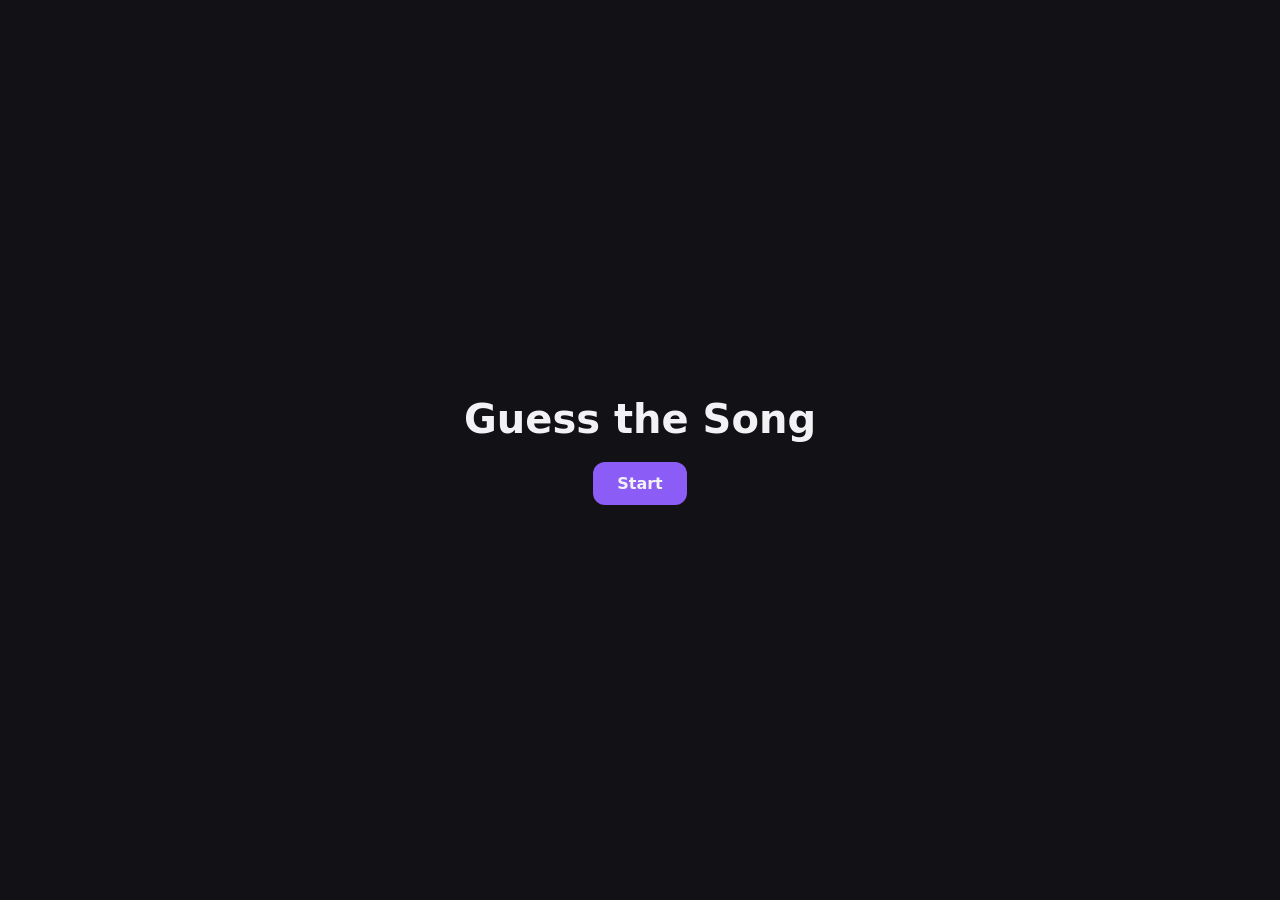
==== client/index.html @ 5b8e361a "Complete UI for single player" ====
<!doctype html>
<html>
  <head>
    <meta charset="utf-8" />
    <!-- Without this, phones pretend to be a ~980px-wide desktop screen and
         shrink the whole page down. This says "use the real screen width". -->
    <meta name="viewport" content="width=device-width, initial-scale=1" />
    <title>Guess the Song</title>
    <link rel="stylesheet" href="style.css" />
    <script type="module" src="script.js"></script>
  </head>
  <body>
    <!-- Everything visible is drawn here by render() in script.js.
         This file never changes between screens. -->
    <div id="app"></div>

    <!-- One shared audio player for the whole game. It's outside #app so that
         render() never destroys it, and it has no "controls" attribute, so it's
         invisible; script.js drives it. -->
    <audio id="player"></audio>
  </body>
</html>
---- client/style.css ----
/* ---------------------------------------------------------------------------
   Colours and sizes. Change the look here; everything below uses these.
   `--name: value` defines a CSS variable; `var(--name)` reads it.
   --------------------------------------------------------------------------- */

:root {
  --bg: #121216;           /* Page background */
  --surface: #1f1f27;      /* Buttons, sidebar, bar background */
  --surface-hover: #2b2b36;
  --text: #f2f2f5;
  --muted: #9b9bab;        /* Less important text */
  --accent: #8b5cf6;       /* Main buttons, timer, focus outline */
  --correct: #22c55e;
  --wrong: #ef4444;
  --radius: 12px;

  /* Tells the browser the page is dark, so built-in bits (scrollbars,
     form controls) are drawn dark too. */
  color-scheme: dark;
}

/* ---------------------------------------------------------------------------
   Basics
   --------------------------------------------------------------------------- */

/* By default an element's width doesn't include its padding and border, so
   `width: 100%` plus padding overflows. border-box makes width include them. */
* {
  box-sizing: border-box;
}

body {
  margin: 0; /* Browsers add 8px by default */
  background: var(--bg);
  color: var(--text);
  font-family: system-ui, sans-serif; /* The operating system's own font */
}

#app {
  /* At least the screen's height (taller if the content needs it, e.g. a long
     results list). 100vh on phones ignores the browser's address bar, so the
     bottom gets hidden under it; 100dvh ("dynamic") fixes that. Browsers that
     don't know dvh ignore the second line and keep the first. */
  min-height: 100vh;
  min-height: 100dvh;
  padding: 16px;
}

h1,
p {
  margin: 0; /* Spacing comes from `gap` on the layouts instead */
}

/* ---------------------------------------------------------------------------
   Buttons
   --------------------------------------------------------------------------- */

button {
  font: inherit; /* Buttons don't inherit the page font by default */
  color: var(--text);
  background: var(--surface);
  border: none;
  border-radius: var(--radius);
  padding: 12px 24px;
  cursor: pointer;
  transition: background 0.15s, transform 0.05s; /* Animate these changes */
}

/* :hover = mouse over it; :active = being pressed. :not(:disabled) so greyed
   out buttons don't react. */
button:hover:not(:disabled) {
  background: var(--surface-hover);
}

button:active:not(:disabled) {
  transform: scale(0.97);
}

/* An outline when reached with the keyboard (Tab). :focus-visible, unlike
   :focus, doesn't show it after a mouse click. */
button:focus-visible {
  outline: 3px solid var(--accent);
  outline-offset: 2px;
}

button:disabled {
  cursor: default;
}

/* Start, Next, Play again */
button.primary {
  background: var(--accent);
  font-weight: 700;
}

button.primary:hover {
  background: #7c4ae8;
}

/* ---------------------------------------------------------------------------
   Centred layout: START, LOADING, RESULTS
   Flexbox lines items up in one direction (here: a column), centred.
   --------------------------------------------------------------------------- */

.layout-center {
  display: flex;
  flex-direction: column;
  align-items: center;     /* Centre horizontally */
  justify-content: center; /* Centre vertically */
  gap: 20px;               /* Space between items */
  text-align: center;
}

h1 {
  font-size: 2.5rem; /* rem = times the page's base font size (usually 16px) */
}

.message {
  color: var(--muted);
  font-size: 1.25rem;
}

.error {
  color: var(--wrong);
}

.final-score {
  font-size: 3rem;
  font-weight: 800;
}

.results {
  list-style: none;
  margin: 0;
  padding: 0;
  width: min(32rem, 100%); /* 32rem wide, but never wider than the screen */
  display: flex;
  flex-direction: column;
  gap: 8px;
}

.results li {
  display: flex;
  justify-content: space-between; /* Title left, result right */
  gap: 16px;
  padding: 12px 16px;
  background: var(--surface);
  border-radius: var(--radius);
  text-align: left;
}

/* The result ("+740 (2.6 s)", "✗ wrong") stays on one line; a long title
   wraps instead. */
.results li span:last-child {
  white-space: nowrap;
}

/* ---------------------------------------------------------------------------
   Round layout: PLAYING and REVEAL
   CSS Grid places items in rows AND columns at once. grid-template-areas
   draws the layout as a little map; each child says which area it goes in.
   --------------------------------------------------------------------------- */

.layout-round {
  display: grid;
  /* An empty 14rem column on the left balances the 14rem sidebar on the right,
     so the stage (1fr = the rest) sits in the true middle of the screen. */
  grid-template-columns: 14rem 1fr 14rem;
  grid-template-rows: 1fr auto; /* Top takes the rest; bottom fits its content */
  grid-template-areas:
    ".      stage  sidebar"
    "bottom bottom bottom";  /* "." = an empty cell */
  gap: 16px;
}

/* Round number and messages, centred, starting about a quarter of the way down. */
.stage {
  grid-area: stage;
  display: flex;
  flex-direction: column;
  align-items: center;
  gap: 12px;
  padding-top: 18dvh;
  text-align: center;
}

.round-counter {
  font-size: 2.25rem;
  font-weight: 800;
}

.verdict {
  font-size: 1.75rem;
  font-weight: 700;
}

.verdict.correct {
  color: var(--correct);
}

.verdict.wrong {
  color: var(--wrong);
}

/* Scores, top right */
.sidebar {
  grid-area: sidebar;
  align-self: start; /* Only as tall as its content, not the whole row */
  padding: 16px;
  background: var(--surface);
  border-radius: var(--radius);
}

.sidebar h2 {
  margin: 0 0 8px;
  font-size: 0.8rem;
  text-transform: uppercase;
  letter-spacing: 0.08em;
  color: var(--muted);
}

.players {
  list-style: none;
  margin: 0;
  padding: 0;
}

.players li {
  display: flex;
  justify-content: space-between;
  font-weight: 600;
}

/* Timer and choices, along the bottom */
.bottom {
  grid-area: bottom;
  display: flex;
  flex-direction: column;
  gap: 12px;
}

.timebar {
  height: 8px;
  background: var(--surface);
  border-radius: 999px; /* Fully rounded ends */
  overflow: hidden;     /* Clip the fill to the rounded shape */
}

.timebar-fill {
  height: 100%;
  background: var(--accent);
  /* Its width is animated from script.js (timeBar) */
}

/* Choices in a 2-column grid; rows are added as needed. */
.choices {
  display: grid;
  grid-template-columns: 1fr 1fr; /* Two equal columns */
  gap: 12px;
}

.choice {
  min-height: 4.5rem;
  font-size: 1.15rem;
  font-weight: 600;
  overflow-wrap: anywhere; /* Long titles wrap instead of overflowing */
}

/* With an odd number of choices, the last one is alone in its row: let it
   span both columns. :nth-child(odd) = 1st, 3rd, 5th... child; combined with
   :last-child it only matches when the LAST one is in an odd position. */
.choice:last-child:nth-child(odd) {
  grid-column: 1 / -1; /* From the first column line to the last */
}

/* Greyed out: while the clip loads, and on REVEAL for the choices that
   weren't the answer or your pick. */
.choice:disabled {
  opacity: 0.45;
}

/* REVEAL colours. These come after .choice:disabled and are equally specific,
   so they win and stay at full opacity. */
.choice.correct {
  opacity: 1;
  background: var(--correct);
  color: #0b0b0f;
}

.choice.wrong {
  opacity: 1;
  background: var(--wrong);
}

/* ---------------------------------------------------------------------------
   Narrow screens (phones, portrait tablets): sidebar becomes a slim strip on
   top. Below ~800px, two 14rem side columns would squeeze the stage so much
   that "Round 2 / 5" breaks onto two lines.
   A media query applies its rules only when the condition is true.
   --------------------------------------------------------------------------- */

@media (max-width: 800px) {
  .layout-round {
    grid-template-columns: 1fr;
    grid-template-rows: auto 1fr auto;
    grid-template-areas:
      "sidebar"
      "stage"
      "bottom";
  }

  .stage {
    padding-top: 8dvh;
  }

  .sidebar {
    display: flex;
    align-items: center;
    gap: 16px;
    padding: 8px 16px;
  }

  .sidebar h2 {
    margin: 0;
  }

  .players {
    flex: 1; /* Take the rest of the strip */
  }

  .choice {
    min-height: 4rem;
    font-size: 1rem;
  }
}
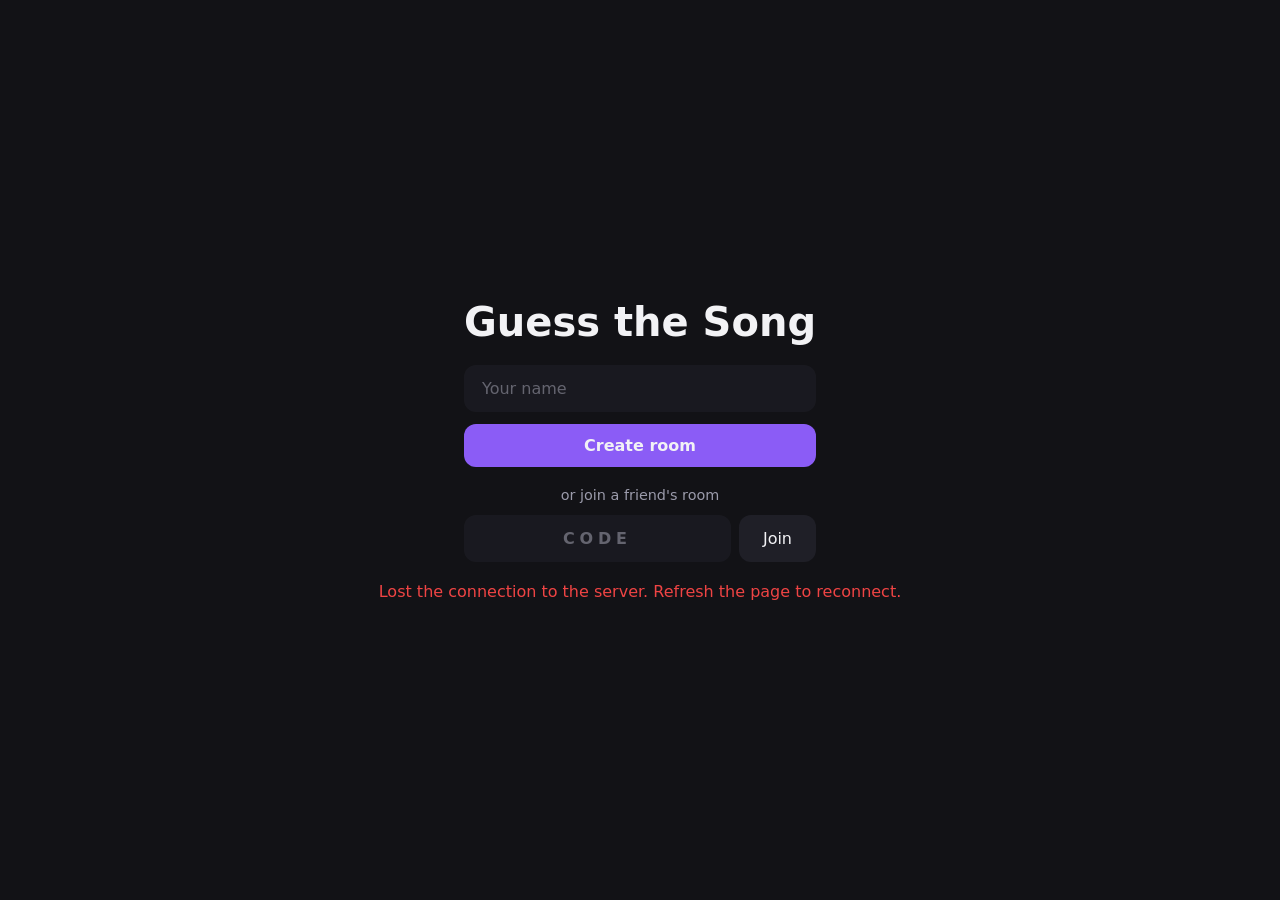
==== commit 07bd13fd: "Create playable multiplayer game" ====
--- a/client/index.html
+++ b/client/index.html
@@ -18,5 +18,10 @@
          render() never destroys it, and it has no "controls" attribute, so it's
          invisible; script.js drives it. -->
     <audio id="player"></audio>
+
+    <!-- Never plays: it only downloads the next round's clip during REVEAL,
+         while "player" is still busy with the current song. Once downloaded,
+         the clip is in the browser's cache for "player" to use. -->
+    <audio id="preloader" preload="auto" muted></audio>
   </body>
 </html>
--- a/client/style.css
+++ b/client/style.css
@@ -98,7 +98,35 @@
 }
 
 /* ---------------------------------------------------------------------------
-   Centred layout: START, LOADING, RESULTS
+   Text fields
+   --------------------------------------------------------------------------- */
+
+input {
+  font: inherit; /* Like buttons, inputs don't inherit the page font */
+  color: var(--text);
+  background: var(--surface);
+  /* A transparent border that only gets a colour on focus, so focusing
+     doesn't make the field 2px bigger and shift everything around it. */
+  border: 2px solid transparent;
+  border-radius: var(--radius);
+  padding: 12px 16px;
+}
+
+input:focus {
+  outline: none;
+  border-color: var(--accent);
+}
+
+input::placeholder {
+  color: var(--muted);
+}
+
+input:disabled {
+  opacity: 0.6;
+}
+
+/* ---------------------------------------------------------------------------
+   Centred layout: HOME, LOBBY, LOADING, RESULTS
    Flexbox lines items up in one direction (here: a column), centred.
    --------------------------------------------------------------------------- */
 
@@ -153,6 +181,99 @@
    wraps instead. */
 .results li span:last-child {
   white-space: nowrap;
+}
+
+/* --- HOME --- */
+
+/* Name, Create, "or join", code + Join, stacked. In a flex column, children
+   stretch to the full width by default, so every field and button lines up. */
+.home-form {
+  width: min(22rem, 100%);
+  display: flex;
+  flex-direction: column;
+  gap: 12px;
+}
+
+.divider {
+  color: var(--muted);
+  font-size: 0.9rem;
+  margin-top: 8px;
+}
+
+/* Code field and Join button side by side; the field takes the spare width.
+   min-width: 0 lets it shrink below its default size on narrow phones. */
+.join-row {
+  display: flex;
+  gap: 8px;
+}
+
+.code-input {
+  flex: 1;
+  min-width: 0;
+  text-align: center;
+  text-transform: uppercase; /* Only how it LOOKS; script.js uppercases the value */
+  letter-spacing: 0.3em;
+  font-weight: 700;
+}
+
+/* --- LOBBY --- */
+
+/* Small grey headings, like the score sidebar's */
+.label {
+  font-size: 0.8rem;
+  text-transform: uppercase;
+  letter-spacing: 0.08em;
+  color: var(--muted);
+}
+
+/* The code and its Copy button, side by side. */
+.room-code-row {
+  display: flex;
+  align-items: center;
+  gap: 12px;
+  margin-top: -12px; /* Sit closer to the "Room code" label */
+}
+
+.room-code {
+  font-size: 3.5rem;
+  font-weight: 800;
+  letter-spacing: 0.2em;
+  /* letter-spacing also adds space after the last letter; the same amount on
+     the left keeps the code visually centred. */
+  padding-left: 0.2em;
+}
+
+/* A compact button, e.g. Copy. min-width keeps it from changing size when
+   the text switches to the longer "Copied!", which would shift the code. */
+button.small {
+  padding: 6px 12px;
+  font-size: 0.85rem;
+  min-width: 5.5em;
+}
+
+.lobby-players {
+  list-style: none;
+  margin: 0;
+  padding: 0;
+  width: min(22rem, 100%);
+  display: flex;
+  flex-direction: column;
+  gap: 8px;
+}
+
+.lobby-players li {
+  display: flex;
+  justify-content: space-between;
+  padding: 12px 16px;
+  background: var(--surface);
+  border-radius: var(--radius);
+  font-weight: 600;
+  text-align: left;
+}
+
+.tags {
+  color: var(--muted);
+  font-weight: 400;
 }
 
 /* ---------------------------------------------------------------------------
@@ -225,10 +346,28 @@
   padding: 0;
 }
 
+.players {
+  display: flex;
+  flex-direction: column;
+  gap: 4px;
+}
+
 .players li {
   display: flex;
   justify-content: space-between;
-  font-weight: 600;
+  gap: 12px;
+  color: var(--muted);
+}
+
+/* Your own row stands out, in the sidebar and on the results screen. */
+.players li.you {
+  color: var(--text);
+  font-weight: 700;
+}
+
+.results li.you {
+  outline: 2px solid var(--accent);
+  font-weight: 700;
 }
 
 /* Timer and choices, along the bottom */
@@ -273,10 +412,18 @@
   grid-column: 1 / -1; /* From the first column line to the last */
 }
 
-/* Greyed out: while the clip loads, and on REVEAL for the choices that
-   weren't the answer or your pick. */
+/* Greyed out: during the countdown, after you've picked, and on REVEAL for
+   the choices that weren't the answer or your pick. */
 .choice:disabled {
   opacity: 0.45;
+}
+
+/* Your pick, while waiting for REVEAL: outlined in the accent colour, not
+   green or red, because whether it was right isn't known yet. */
+.choice.picked {
+  opacity: 1;
+  outline: 3px solid var(--accent);
+  outline-offset: -3px; /* Draw it inside the button's edge */
 }
 
 /* REVEAL colours. These come after .choice:disabled and are equally specific,
@@ -324,8 +471,17 @@
     margin: 0;
   }
 
+  /* Players side by side, wrapping onto a second line if there are many,
+     so the strip stays short. */
   .players {
     flex: 1; /* Take the rest of the strip */
+    flex-direction: row;
+    flex-wrap: wrap;
+    gap: 4px 20px; /* 4px between lines, 20px between players */
+  }
+
+  .players li {
+    gap: 6px;
   }
 
   .choice {
